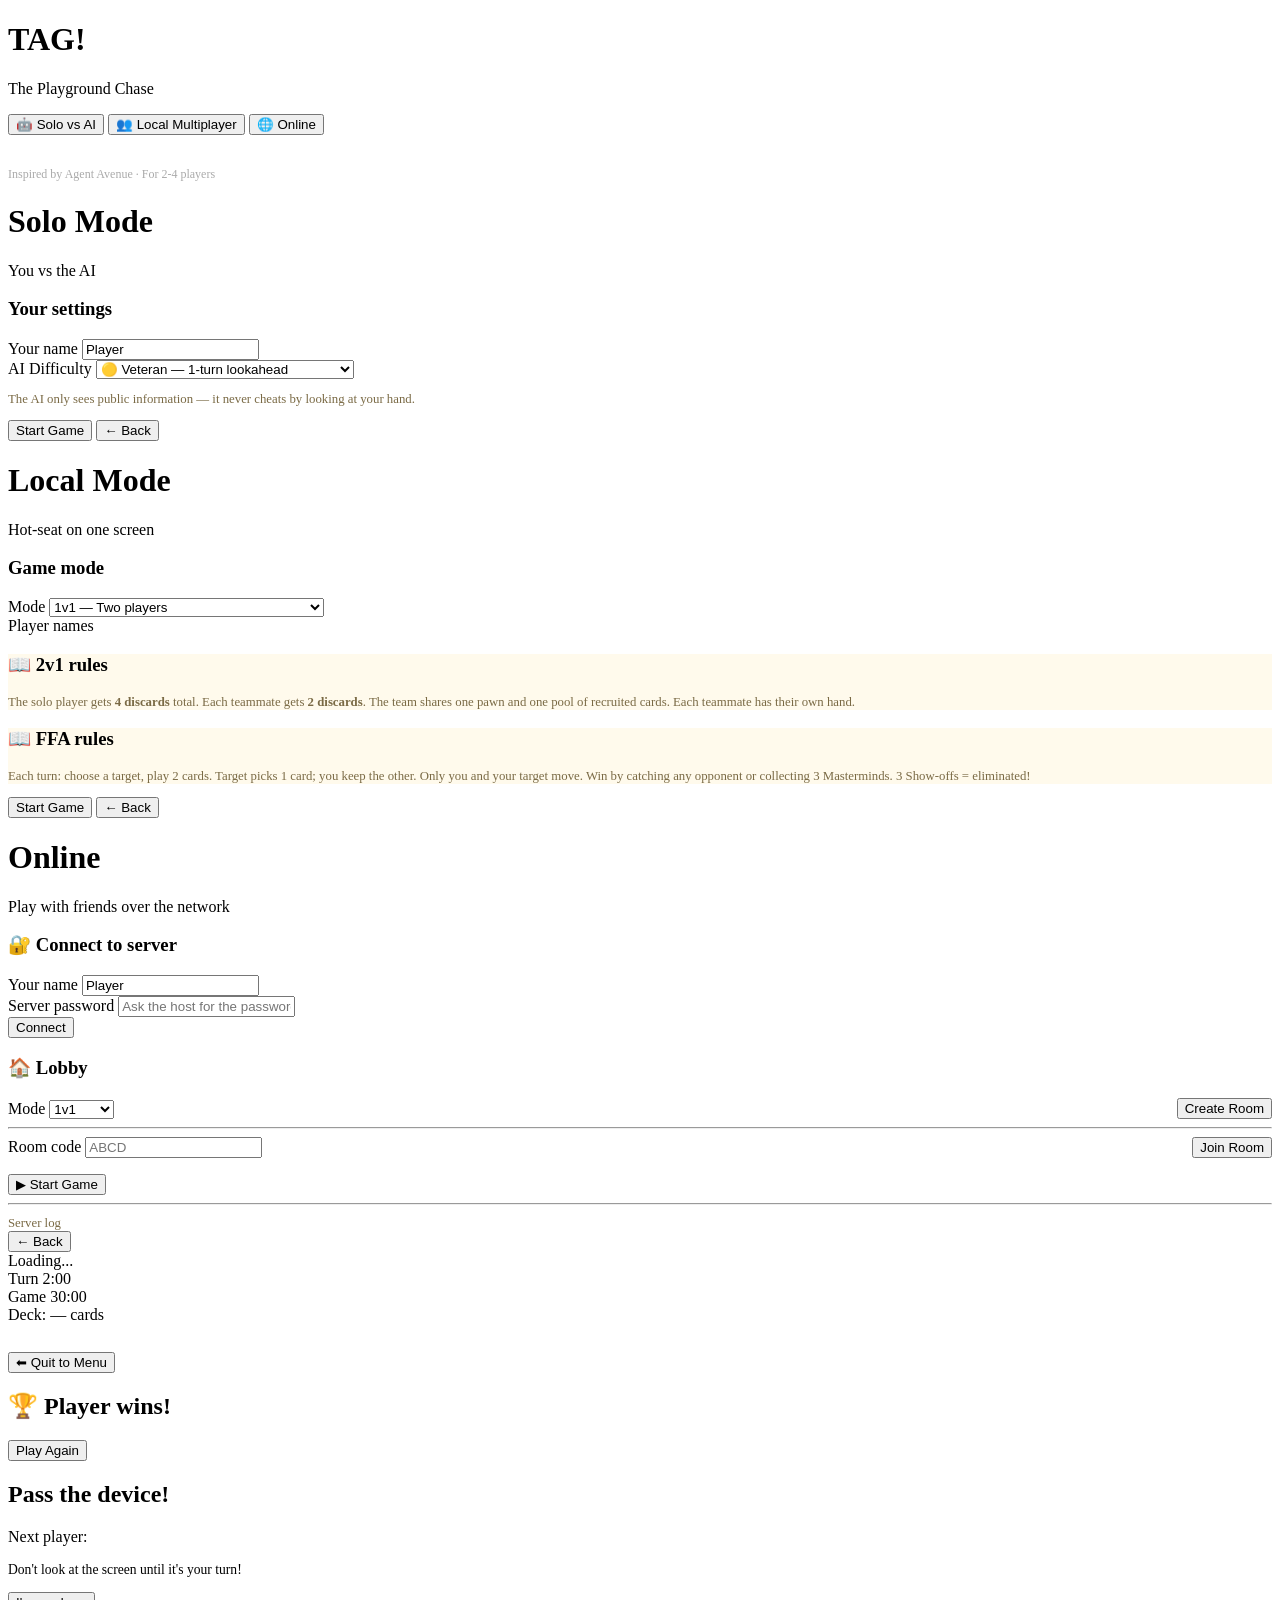
==== frontend/index.html @ 30dd3c61 "Initial implementation: TAG! — The Playground Chase digital board game Complete full-stack web game " ====
<!DOCTYPE html>
<html lang="en">
<head>
  <meta charset="UTF-8"/>
  <meta name="viewport" content="width=device-width, initial-scale=1.0"/>
  <title>TAG! — The Playground Chase</title>
  <link rel="stylesheet" href="/css/styles.css"/>
</head>
<body>

<!-- ============================================================
     MAIN MENU
============================================================ -->
<div id="screen-menu" class="screen active">
  <h1 class="title">TAG!</h1>
  <p class="subtitle">The Playground Chase</p>
  <div class="menu">
    <button id="btn-solo" class="btn btn-primary">🤖 Solo vs AI</button>
    <button id="btn-local" class="btn btn-secondary">👥 Local Multiplayer</button>
    <button id="btn-online" class="btn btn-outline">🌐 Online</button>
  </div>
  <p style="margin-top:32px;font-size:.75rem;color:#aaa;">Inspired by Agent Avenue · For 2-4 players</p>
</div>

<!-- ============================================================
     SOLO MODE SETUP
============================================================ -->
<div id="screen-solo" class="screen">
  <h1 class="title">Solo Mode</h1>
  <p class="subtitle">You vs the AI</p>

  <div class="form-section">
    <h3>Your settings</h3>
    <div class="form-group">
      <label>Your name</label>
      <input id="solo-name" type="text" placeholder="Player" value="Player"/>
    </div>
    <div class="form-group">
      <label>AI Difficulty</label>
      <select id="solo-difficulty">
        <option value="beginner">🟢 Beginner — random play</option>
        <option value="veteran" selected>🟡 Veteran — 1-turn lookahead</option>
        <option value="maestro">🔴 Maestro — deep strategy (2-3 turns)</option>
      </select>
    </div>
    <p style="font-size:.8rem;color:#7a6a45;">
      The AI only sees public information — it never cheats by looking at your hand.
    </p>
  </div>

  <div class="menu">
    <button id="btn-start-solo" class="btn btn-primary">Start Game</button>
    <button class="btn btn-outline btn-back">← Back</button>
  </div>
</div>

<!-- ============================================================
     LOCAL MODE SETUP
============================================================ -->
<div id="screen-local" class="screen">
  <h1 class="title">Local Mode</h1>
  <p class="subtitle">Hot-seat on one screen</p>

  <div class="form-section">
    <h3>Game mode</h3>
    <div class="form-group">
      <label>Mode</label>
      <select id="local-mode">
        <option value="local_1v1">1v1 — Two players</option>
        <option value="local_2v2">2v2 — Teams</option>
        <option value="local_2v1">2v1 — Team vs Solo (solo gets 4 discards)</option>
        <option value="local_ffa">FFA — 4 players free-for-all (attack freely)</option>
      </select>
    </div>
    <div class="form-group">
      <label>Player names</label>
      <div id="local-players-inputs" style="display:flex;flex-direction:column;gap:8px;"></div>
    </div>
  </div>

  <div class="form-section" style="background:#fffaec;">
    <h3>📖 2v1 rules</h3>
    <p style="font-size:.8rem;color:#7a6a45;">
      The solo player gets <strong>4 discards</strong> total. Each teammate gets <strong>2 discards</strong>.
      The team shares one pawn and one pool of recruited cards. Each teammate has their own hand.
    </p>
  </div>

  <div class="form-section" style="background:#fffaec;">
    <h3>📖 FFA rules</h3>
    <p style="font-size:.8rem;color:#7a6a45;">
      Each turn: choose a target, play 2 cards. Target picks 1 card; you keep the other. Only you and your target move.
      Win by catching any opponent or collecting 3 Masterminds. 3 Show-offs = eliminated!
    </p>
  </div>

  <div class="menu">
    <button id="btn-start-local" class="btn btn-primary">Start Game</button>
    <button class="btn btn-outline btn-back">← Back</button>
  </div>
</div>

<!-- ============================================================
     ONLINE MODE
============================================================ -->
<div id="screen-online" class="screen">
  <h1 class="title">Online</h1>
  <p class="subtitle">Play with friends over the network</p>

  <div id="online-connect-form" class="form-section">
    <h3>🔐 Connect to server</h3>
    <div class="form-group">
      <label>Your name</label>
      <input id="online-name" type="text" placeholder="Player" value="Player"/>
    </div>
    <div class="form-group">
      <label>Server password</label>
      <input id="online-password" type="password" placeholder="Ask the host for the password"/>
    </div>
    <button id="btn-connect" class="btn btn-primary">Connect</button>
  </div>

  <div id="online-lobby" class="form-section hidden">
    <h3>🏠 Lobby</h3>
    <div style="display:flex;gap:10px;align-items:flex-end;flex-wrap:wrap;">
      <div class="form-group" style="flex:1;min-width:140px;">
        <label>Mode</label>
        <select id="online-mode">
          <option value="local_1v1">1v1</option>
          <option value="local_2v2">2v2</option>
          <option value="local_ffa">FFA 4p</option>
        </select>
      </div>
      <button id="btn-create-room" class="btn btn-primary btn-sm">Create Room</button>
    </div>

    <hr class="divider"/>

    <div style="display:flex;gap:10px;align-items:flex-end;flex-wrap:wrap;">
      <div class="form-group" style="flex:1;min-width:140px;">
        <label>Room code</label>
        <input id="online-room-code" type="text" placeholder="ABCD" maxlength="8" style="text-transform:uppercase;"/>
      </div>
      <button id="btn-join-room" class="btn btn-secondary btn-sm">Join Room</button>
    </div>

    <div id="online-room-id-display" style="font-size:1.2rem;font-weight:900;color:#2d7a45;text-align:center;padding:8px 0;"></div>

    <button id="btn-start-online" class="btn btn-primary w-full">▶ Start Game</button>

    <hr class="divider"/>
    <label style="font-size:.8rem;color:#7a6a45;">Server log</label>
    <div id="chat-log"></div>
  </div>

  <div class="menu" style="max-width:480px;">
    <button class="btn btn-outline btn-back">← Back</button>
  </div>
</div>

<!-- ============================================================
     GAME SCREEN
============================================================ -->
<div id="screen-game" class="screen">
  <div id="status-bar">Loading...</div>

  <!-- Timer bar -->
  <div id="timer-bar">
    <div class="timer-cell" id="timer-turn-cell">
      <span class="timer-label">Turn</span>
      <span id="timer-turn-display" class="timer-value">2:00</span>
    </div>
    <div class="timer-cell timer-players" id="timer-players-cell">
      <!-- filled by JS: one block per player -->
    </div>
    <div class="timer-cell" id="timer-game-cell">
      <span class="timer-label">Game</span>
      <span id="timer-game-display" class="timer-value">30:00</span>
    </div>
  </div>

  <!-- Timer warning banner -->
  <div id="timer-warning" class="timer-warning hidden"></div>

  <div id="board-container"></div>

  <div class="deck-info" id="deck-info">Deck: — cards</div>

  <div id="pending-area" style="width:100%;max-width:900px;margin:12px auto;text-align:center;"></div>

  <div id="actions"></div>

  <div id="players-area" style="width:100%;max-width:900px;display:flex;flex-wrap:wrap;gap:12px;justify-content:center;"></div>

  <div style="margin-top:16px;">
    <button class="btn btn-outline btn-sm btn-back">⬅ Quit to Menu</button>
  </div>
</div>

<!-- ============================================================
     RESULT SCREEN
============================================================ -->
<div id="screen-result" class="screen">
  <div id="result-box">
    <h2 id="result-winner">🏆 Player wins!</h2>
    <p id="result-reason"></p>
    <button id="btn-play-again" class="btn btn-primary w-full">Play Again</button>
  </div>
</div>

<!-- ============================================================
     PASS SCREEN OVERLAY (hot-seat)
============================================================ -->
<div id="pass-overlay">
  <h2>Pass the device!</h2>
  <p>Next player: <strong id="pass-player-name"></strong></p>
  <p style="font-size:.85rem;">Don't look at the screen until it's your turn!</p>
  <button id="btn-pass-confirm" class="btn btn-primary">I'm ready →</button>
</div>

<script type="module" src="/js/app.js"></script>
</body>
</html>
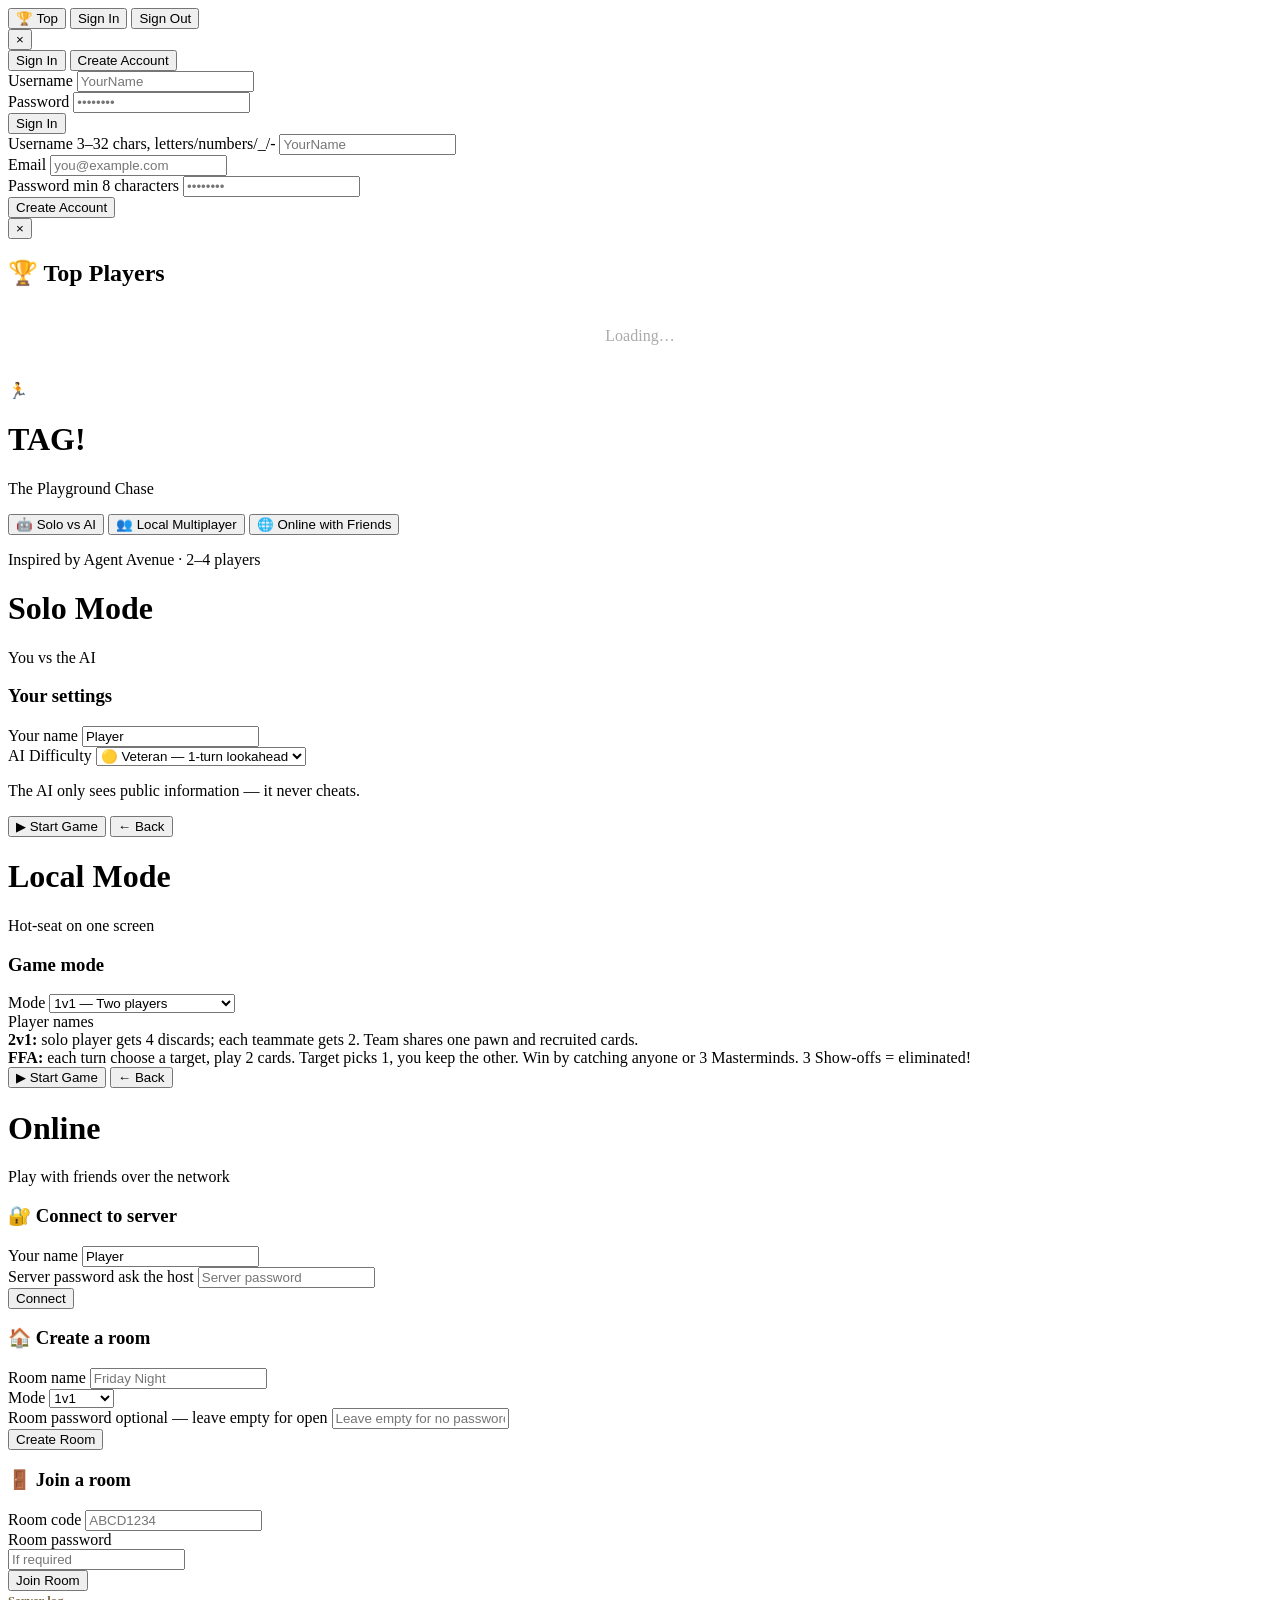
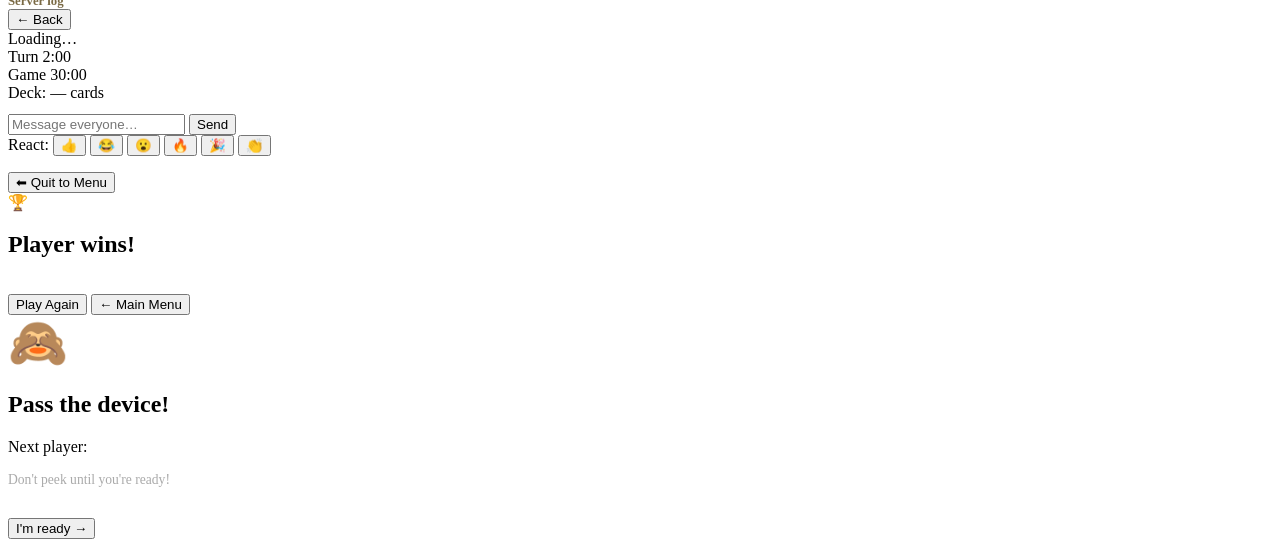
==== commit 3b2aee95: "Add admin panel, auth UI, visual redesign, disconnect handling, and dev tooling - Frontend: full vis" ====
--- a/frontend/index.html
+++ b/frontend/index.html
@@ -4,22 +4,97 @@
   <meta charset="UTF-8"/>
   <meta name="viewport" content="width=device-width, initial-scale=1.0"/>
   <title>TAG! — The Playground Chase</title>
+  <link rel="preconnect" href="https://fonts.googleapis.com"/>
+  <link rel="preconnect" href="https://fonts.gstatic.com" crossorigin/>
+  <link href="https://fonts.googleapis.com/css2?family=Fredoka+One&family=Nunito:wght@400;600;700;800;900&display=swap" rel="stylesheet"/>
   <link rel="stylesheet" href="/css/styles.css"/>
 </head>
 <body>
 
 <!-- ============================================================
+     USER BAR (top, always visible)
+============================================================ -->
+<div id="user-bar">
+  <div id="user-bar-inner">
+    <span id="user-greeting" class="user-greeting hidden"></span>
+    <button id="btn-leaderboard" class="btn-user-action hidden" onclick="showLeaderboard()">🏆 Top</button>
+    <button id="btn-auth-open" class="btn-user-action" onclick="openAuthModal()">Sign In</button>
+    <button id="btn-logout" class="btn-user-action btn-user-danger hidden" onclick="doLogout()">Sign Out</button>
+  </div>
+</div>
+
+<!-- ============================================================
+     AUTH MODAL
+============================================================ -->
+<div id="auth-modal" class="modal-backdrop hidden" onclick="closeAuthOnBackdrop(event)">
+  <div class="modal-box">
+    <button class="modal-close" onclick="closeAuthModal()">×</button>
+
+    <div class="auth-tabs">
+      <button id="tab-login"    class="auth-tab active" onclick="switchTab('login')">Sign In</button>
+      <button id="tab-register" class="auth-tab"        onclick="switchTab('register')">Create Account</button>
+    </div>
+
+    <!-- Login -->
+    <div id="form-login">
+      <div class="form-group">
+        <label>Username</label>
+        <input id="login-username" type="text" placeholder="YourName" autocomplete="username"/>
+      </div>
+      <div class="form-group">
+        <label>Password</label>
+        <input id="login-password" type="password" placeholder="••••••••" autocomplete="current-password"/>
+      </div>
+      <div id="login-error" class="form-error hidden"></div>
+      <button class="btn btn-primary w-full" onclick="doLogin()">Sign In</button>
+    </div>
+
+    <!-- Register -->
+    <div id="form-register" class="hidden">
+      <div class="form-group">
+        <label>Username <span class="form-hint">3–32 chars, letters/numbers/_/-</span></label>
+        <input id="reg-username" type="text" placeholder="YourName" autocomplete="username"/>
+      </div>
+      <div class="form-group">
+        <label>Email</label>
+        <input id="reg-email" type="email" placeholder="you@example.com" autocomplete="email"/>
+      </div>
+      <div class="form-group">
+        <label>Password <span class="form-hint">min 8 characters</span></label>
+        <input id="reg-password" type="password" placeholder="••••••••" autocomplete="new-password"/>
+      </div>
+      <div id="reg-error" class="form-error hidden"></div>
+      <button class="btn btn-primary w-full" onclick="doRegister()">Create Account</button>
+    </div>
+  </div>
+</div>
+
+<!-- ============================================================
+     LEADERBOARD MODAL
+============================================================ -->
+<div id="leaderboard-modal" class="modal-backdrop hidden" onclick="closeLeaderboardOnBackdrop(event)">
+  <div class="modal-box">
+    <button class="modal-close" onclick="closeLeaderboard()">×</button>
+    <h2 class="modal-title">🏆 Top Players</h2>
+    <div id="leaderboard-list"><p style="color:#aaa;text-align:center;padding:20px;">Loading…</p></div>
+  </div>
+</div>
+
+<!-- ============================================================
      MAIN MENU
 ============================================================ -->
 <div id="screen-menu" class="screen active">
-  <h1 class="title">TAG!</h1>
-  <p class="subtitle">The Playground Chase</p>
+  <div class="hero">
+    <div class="hero-emoji">🏃</div>
+    <h1 class="title">TAG!</h1>
+    <p class="subtitle">The Playground Chase</p>
+  </div>
   <div class="menu">
-    <button id="btn-solo" class="btn btn-primary">🤖 Solo vs AI</button>
-    <button id="btn-local" class="btn btn-secondary">👥 Local Multiplayer</button>
-    <button id="btn-online" class="btn btn-outline">🌐 Online</button>
-  </div>
-  <p style="margin-top:32px;font-size:.75rem;color:#aaa;">Inspired by Agent Avenue · For 2-4 players</p>
+    <button id="btn-solo"   class="btn btn-primary btn-menu">🤖 Solo vs AI</button>
+    <button id="btn-local"  class="btn btn-secondary btn-menu">👥 Local Multiplayer</button>
+    <button id="btn-online" class="btn btn-outline btn-menu">🌐 Online with Friends</button>
+  </div>
+  <p class="menu-footer">Inspired by Agent Avenue · 2–4 players</p>
 </div>
 
 <!-- ============================================================
@@ -40,16 +115,14 @@
       <select id="solo-difficulty">
         <option value="beginner">🟢 Beginner — random play</option>
         <option value="veteran" selected>🟡 Veteran — 1-turn lookahead</option>
-        <option value="maestro">🔴 Maestro — deep strategy (2-3 turns)</option>
+        <option value="maestro">🔴 Maestro — deep strategy</option>
       </select>
     </div>
-    <p style="font-size:.8rem;color:#7a6a45;">
-      The AI only sees public information — it never cheats by looking at your hand.
-    </p>
-  </div>
-
-  <div class="menu">
-    <button id="btn-start-solo" class="btn btn-primary">Start Game</button>
+    <p class="form-note">The AI only sees public information — it never cheats.</p>
+  </div>
+
+  <div class="menu" style="max-width:360px;">
+    <button id="btn-start-solo" class="btn btn-primary">▶ Start Game</button>
     <button class="btn btn-outline btn-back">← Back</button>
   </div>
 </div>
@@ -68,8 +141,8 @@
       <select id="local-mode">
         <option value="local_1v1">1v1 — Two players</option>
         <option value="local_2v2">2v2 — Teams</option>
-        <option value="local_2v1">2v1 — Team vs Solo (solo gets 4 discards)</option>
-        <option value="local_ffa">FFA — 4 players free-for-all (attack freely)</option>
+        <option value="local_2v1">2v1 — Team vs Solo</option>
+        <option value="local_ffa">FFA — 4 players free-for-all</option>
       </select>
     </div>
     <div class="form-group">
@@ -78,24 +151,15 @@
     </div>
   </div>
 
-  <div class="form-section" style="background:#fffaec;">
-    <h3>📖 2v1 rules</h3>
-    <p style="font-size:.8rem;color:#7a6a45;">
-      The solo player gets <strong>4 discards</strong> total. Each teammate gets <strong>2 discards</strong>.
-      The team shares one pawn and one pool of recruited cards. Each teammate has their own hand.
-    </p>
-  </div>
-
-  <div class="form-section" style="background:#fffaec;">
-    <h3>📖 FFA rules</h3>
-    <p style="font-size:.8rem;color:#7a6a45;">
-      Each turn: choose a target, play 2 cards. Target picks 1 card; you keep the other. Only you and your target move.
-      Win by catching any opponent or collecting 3 Masterminds. 3 Show-offs = eliminated!
-    </p>
-  </div>
-
-  <div class="menu">
-    <button id="btn-start-local" class="btn btn-primary">Start Game</button>
+  <div class="info-box">
+    <b>2v1:</b> solo player gets 4 discards; each teammate gets 2. Team shares one pawn and recruited cards.
+  </div>
+  <div class="info-box">
+    <b>FFA:</b> each turn choose a target, play 2 cards. Target picks 1, you keep the other. Win by catching anyone or 3 Masterminds. 3 Show-offs = eliminated!
+  </div>
+
+  <div class="menu" style="max-width:360px;">
+    <button id="btn-start-local" class="btn btn-primary">▶ Start Game</button>
     <button class="btn btn-outline btn-back">← Back</button>
   </div>
 </div>
@@ -107,6 +171,7 @@
   <h1 class="title">Online</h1>
   <p class="subtitle">Play with friends over the network</p>
 
+  <!-- Connect to server -->
   <div id="online-connect-form" class="form-section">
     <h3>🔐 Connect to server</h3>
     <div class="form-group">
@@ -114,46 +179,70 @@
       <input id="online-name" type="text" placeholder="Player" value="Player"/>
     </div>
     <div class="form-group">
-      <label>Server password</label>
-      <input id="online-password" type="password" placeholder="Ask the host for the password"/>
-    </div>
-    <button id="btn-connect" class="btn btn-primary">Connect</button>
-  </div>
-
-  <div id="online-lobby" class="form-section hidden">
-    <h3>🏠 Lobby</h3>
-    <div style="display:flex;gap:10px;align-items:flex-end;flex-wrap:wrap;">
-      <div class="form-group" style="flex:1;min-width:140px;">
-        <label>Mode</label>
-        <select id="online-mode">
-          <option value="local_1v1">1v1</option>
-          <option value="local_2v2">2v2</option>
-          <option value="local_ffa">FFA 4p</option>
-        </select>
-      </div>
-      <button id="btn-create-room" class="btn btn-primary btn-sm">Create Room</button>
-    </div>
-
-    <hr class="divider"/>
-
-    <div style="display:flex;gap:10px;align-items:flex-end;flex-wrap:wrap;">
-      <div class="form-group" style="flex:1;min-width:140px;">
-        <label>Room code</label>
-        <input id="online-room-code" type="text" placeholder="ABCD" maxlength="8" style="text-transform:uppercase;"/>
-      </div>
-      <button id="btn-join-room" class="btn btn-secondary btn-sm">Join Room</button>
-    </div>
-
-    <div id="online-room-id-display" style="font-size:1.2rem;font-weight:900;color:#2d7a45;text-align:center;padding:8px 0;"></div>
-
-    <button id="btn-start-online" class="btn btn-primary w-full">▶ Start Game</button>
-
-    <hr class="divider"/>
-    <label style="font-size:.8rem;color:#7a6a45;">Server log</label>
-    <div id="chat-log"></div>
-  </div>
-
-  <div class="menu" style="max-width:480px;">
+      <label>Server password <span class="form-hint">ask the host</span></label>
+      <input id="online-password" type="password" placeholder="Server password"/>
+    </div>
+    <button id="btn-connect" class="btn btn-primary w-full">Connect</button>
+  </div>
+
+  <!-- Lobby (shown after connect) -->
+  <div id="online-lobby" class="hidden" style="width:100%;max-width:520px;">
+
+    <!-- Create room -->
+    <div class="form-section">
+      <h3>🏠 Create a room</h3>
+      <div class="form-row">
+        <div class="form-group" style="flex:1;">
+          <label>Room name</label>
+          <input id="online-room-name" type="text" placeholder="Friday Night"/>
+        </div>
+        <div class="form-group" style="width:130px;">
+          <label>Mode</label>
+          <select id="online-mode">
+            <option value="local_1v1">1v1</option>
+            <option value="local_2v2">2v2</option>
+            <option value="local_ffa">FFA 4p</option>
+          </select>
+        </div>
+      </div>
+      <div class="form-group">
+        <label>Room password <span class="form-hint">optional — leave empty for open</span></label>
+        <input id="online-room-password" type="text" placeholder="Leave empty for no password"/>
+      </div>
+      <button id="btn-create-room" class="btn btn-primary">Create Room</button>
+    </div>
+
+    <!-- Join room -->
+    <div class="form-section">
+      <h3>🚪 Join a room</h3>
+      <div class="form-row">
+        <div class="form-group" style="flex:1;">
+          <label>Room code</label>
+          <input id="online-room-code" type="text" placeholder="ABCD1234" maxlength="8" style="text-transform:uppercase;"/>
+        </div>
+        <div class="form-group" style="width:150px;">
+          <label>Room password</label>
+          <input id="online-join-password" type="text" placeholder="If required"/>
+        </div>
+      </div>
+      <button id="btn-join-room" class="btn btn-secondary">Join Room</button>
+    </div>
+
+    <!-- Current room info -->
+    <div class="form-section" id="online-room-section" style="display:none;">
+      <h3 id="online-room-header">Room: </h3>
+      <div id="online-room-id-display" class="room-code-display"></div>
+      <div id="online-players-list" style="margin:8px 0;"></div>
+      <button id="btn-start-online" class="btn btn-primary w-full">▶ Start Game</button>
+    </div>
+
+    <div class="form-section">
+      <label style="font-size:.8rem;color:#7a6a45;font-weight:600;">Server log</label>
+      <div id="chat-log"></div>
+    </div>
+  </div>
+
+  <div class="menu" style="max-width:520px;">
     <button class="btn btn-outline btn-back">← Back</button>
   </div>
 </div>
@@ -162,24 +251,20 @@
      GAME SCREEN
 ============================================================ -->
 <div id="screen-game" class="screen">
-  <div id="status-bar">Loading...</div>
-
-  <!-- Timer bar -->
+  <div id="status-bar">Loading…</div>
+
   <div id="timer-bar">
     <div class="timer-cell" id="timer-turn-cell">
       <span class="timer-label">Turn</span>
       <span id="timer-turn-display" class="timer-value">2:00</span>
     </div>
-    <div class="timer-cell timer-players" id="timer-players-cell">
-      <!-- filled by JS: one block per player -->
-    </div>
+    <div class="timer-cell timer-players" id="timer-players-cell"></div>
     <div class="timer-cell" id="timer-game-cell">
       <span class="timer-label">Game</span>
       <span id="timer-game-display" class="timer-value">30:00</span>
     </div>
   </div>
 
-  <!-- Timer warning banner -->
   <div id="timer-warning" class="timer-warning hidden"></div>
 
   <div id="board-container"></div>
@@ -191,6 +276,24 @@
   <div id="actions"></div>
 
   <div id="players-area" style="width:100%;max-width:900px;display:flex;flex-wrap:wrap;gap:12px;justify-content:center;"></div>
+
+  <!-- In-game chat (online mode) -->
+  <div id="ingame-chat" class="ingame-chat hidden">
+    <div id="ingame-chat-log" class="ingame-chat-log"></div>
+    <div class="ingame-chat-input-row">
+      <input id="ingame-chat-text" type="text" placeholder="Message everyone…" maxlength="200"/>
+      <button onclick="sendChatAll()" class="btn btn-sm btn-primary">Send</button>
+    </div>
+    <div id="reaction-bar" class="reaction-bar">
+      <span class="reaction-label">React:</span>
+      <button onclick="sendReaction('good_play')"   class="reaction-btn" title="Good play">👍</button>
+      <button onclick="sendReaction('haha')"        class="reaction-btn" title="Haha">😂</button>
+      <button onclick="sendReaction('wow')"         class="reaction-btn" title="Wow">😮</button>
+      <button onclick="sendReaction('fire')"        class="reaction-btn" title="Fire">🔥</button>
+      <button onclick="sendReaction('celebrate')"   class="reaction-btn" title="Celebrate">🎉</button>
+      <button onclick="sendReaction('well_played')" class="reaction-btn" title="Well played">👏</button>
+    </div>
+  </div>
 
   <div style="margin-top:16px;">
     <button class="btn btn-outline btn-sm btn-back">⬅ Quit to Menu</button>
@@ -202,9 +305,11 @@
 ============================================================ -->
 <div id="screen-result" class="screen">
   <div id="result-box">
-    <h2 id="result-winner">🏆 Player wins!</h2>
+    <div id="result-trophy">🏆</div>
+    <h2 id="result-winner">Player wins!</h2>
     <p id="result-reason"></p>
-    <button id="btn-play-again" class="btn btn-primary w-full">Play Again</button>
+    <button id="btn-play-again" class="btn btn-primary w-full" style="margin-top:16px;">Play Again</button>
+    <button class="btn btn-outline w-full btn-back" style="margin-top:8px;">← Main Menu</button>
   </div>
 </div>
 
@@ -212,10 +317,13 @@
      PASS SCREEN OVERLAY (hot-seat)
 ============================================================ -->
 <div id="pass-overlay">
-  <h2>Pass the device!</h2>
-  <p>Next player: <strong id="pass-player-name"></strong></p>
-  <p style="font-size:.85rem;">Don't look at the screen until it's your turn!</p>
-  <button id="btn-pass-confirm" class="btn btn-primary">I'm ready →</button>
+  <div class="pass-inner">
+    <div style="font-size:3rem;">🙈</div>
+    <h2>Pass the device!</h2>
+    <p>Next player: <strong id="pass-player-name"></strong></p>
+    <p style="font-size:.85rem;color:#aaa;">Don't peek until you're ready!</p>
+    <button id="btn-pass-confirm" class="btn btn-primary" style="margin-top:16px;">I'm ready →</button>
+  </div>
 </div>
 
 <script type="module" src="/js/app.js"></script>
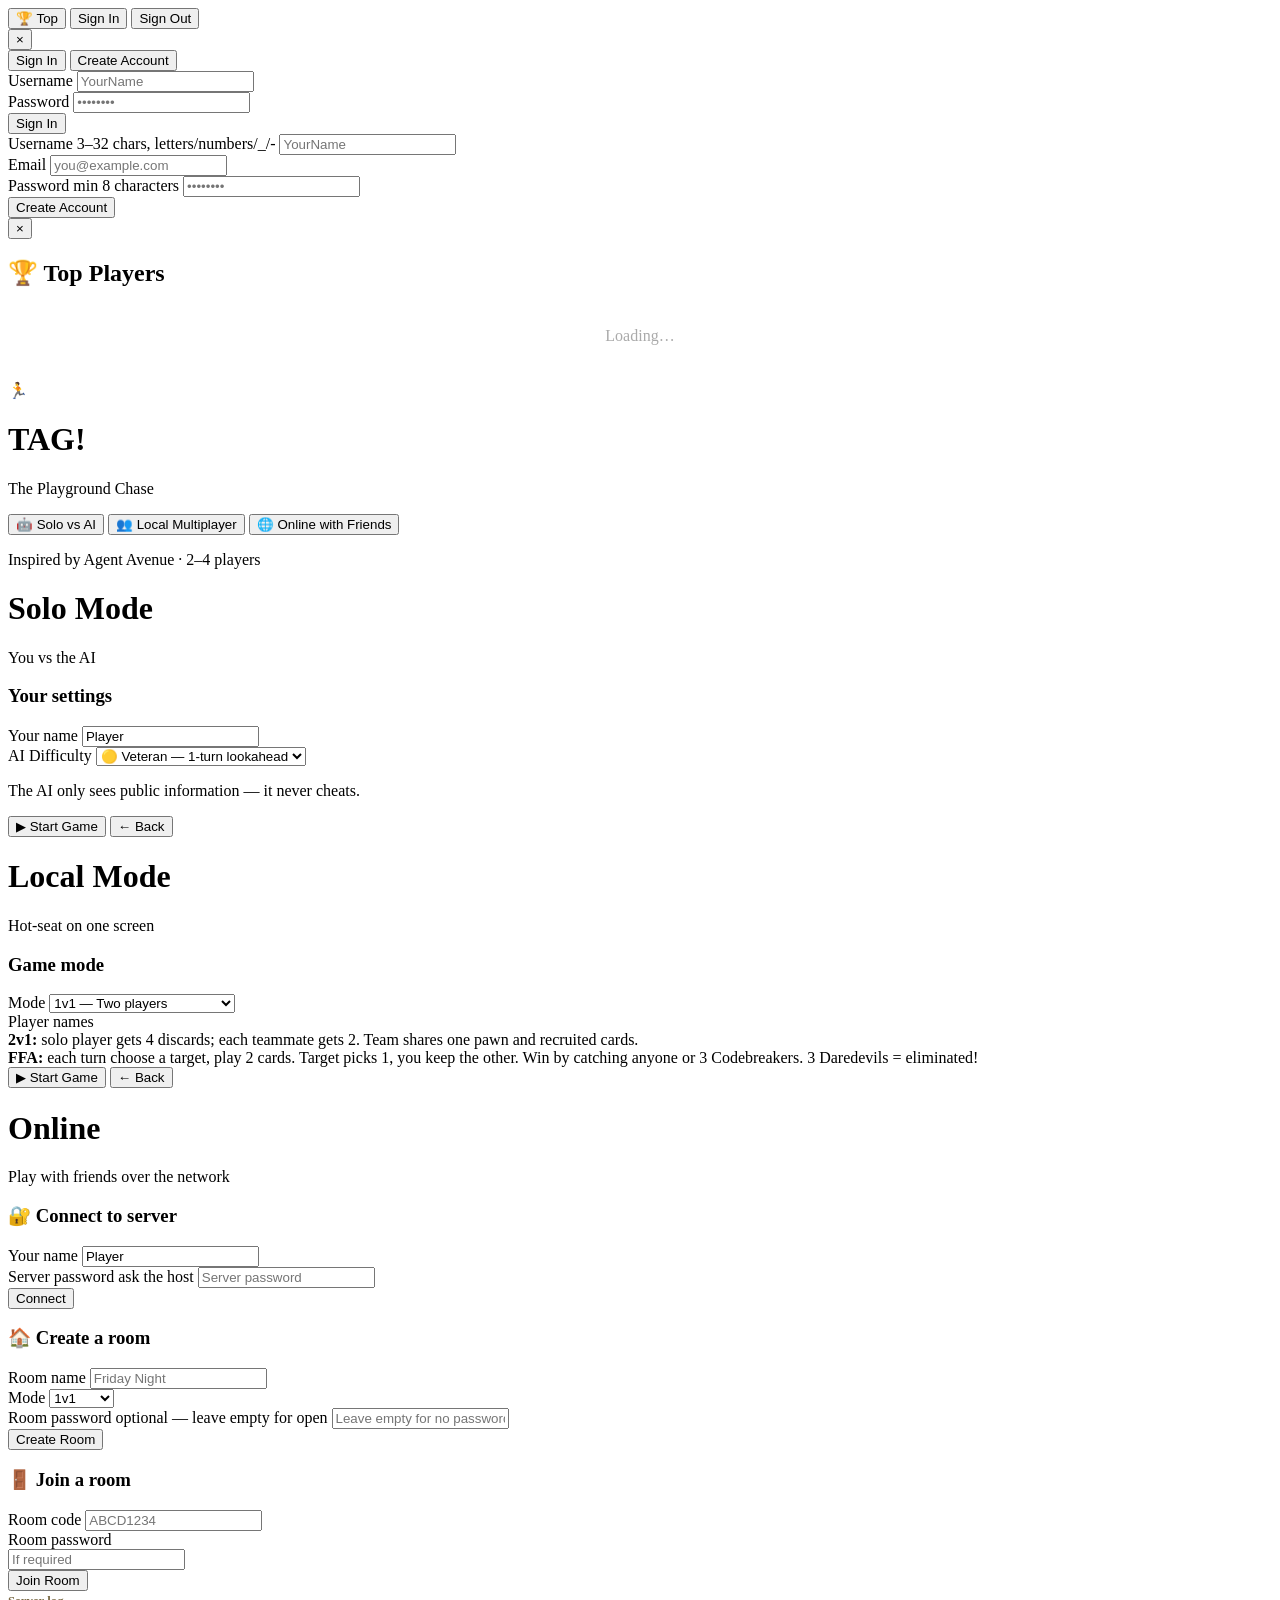
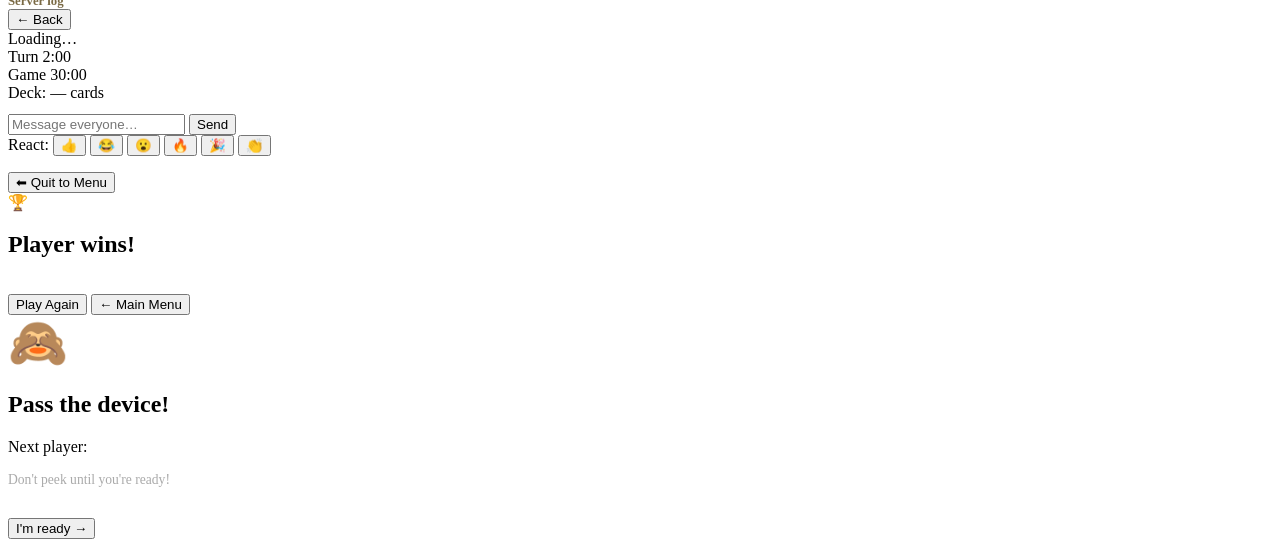
==== commit 3f510e55: "Rename cards to Agent Avenue names, add SVG art, redesign board & card UI Card renames (backend + fr" ====
--- a/frontend/index.html
+++ b/frontend/index.html
@@ -155,7 +155,7 @@
     <b>2v1:</b> solo player gets 4 discards; each teammate gets 2. Team shares one pawn and recruited cards.
   </div>
   <div class="info-box">
-    <b>FFA:</b> each turn choose a target, play 2 cards. Target picks 1, you keep the other. Win by catching anyone or 3 Masterminds. 3 Show-offs = eliminated!
+    <b>FFA:</b> each turn choose a target, play 2 cards. Target picks 1, you keep the other. Win by catching anyone or 3 Codebreakers. 3 Daredevils = eliminated!
   </div>
 
   <div class="menu" style="max-width:360px;">
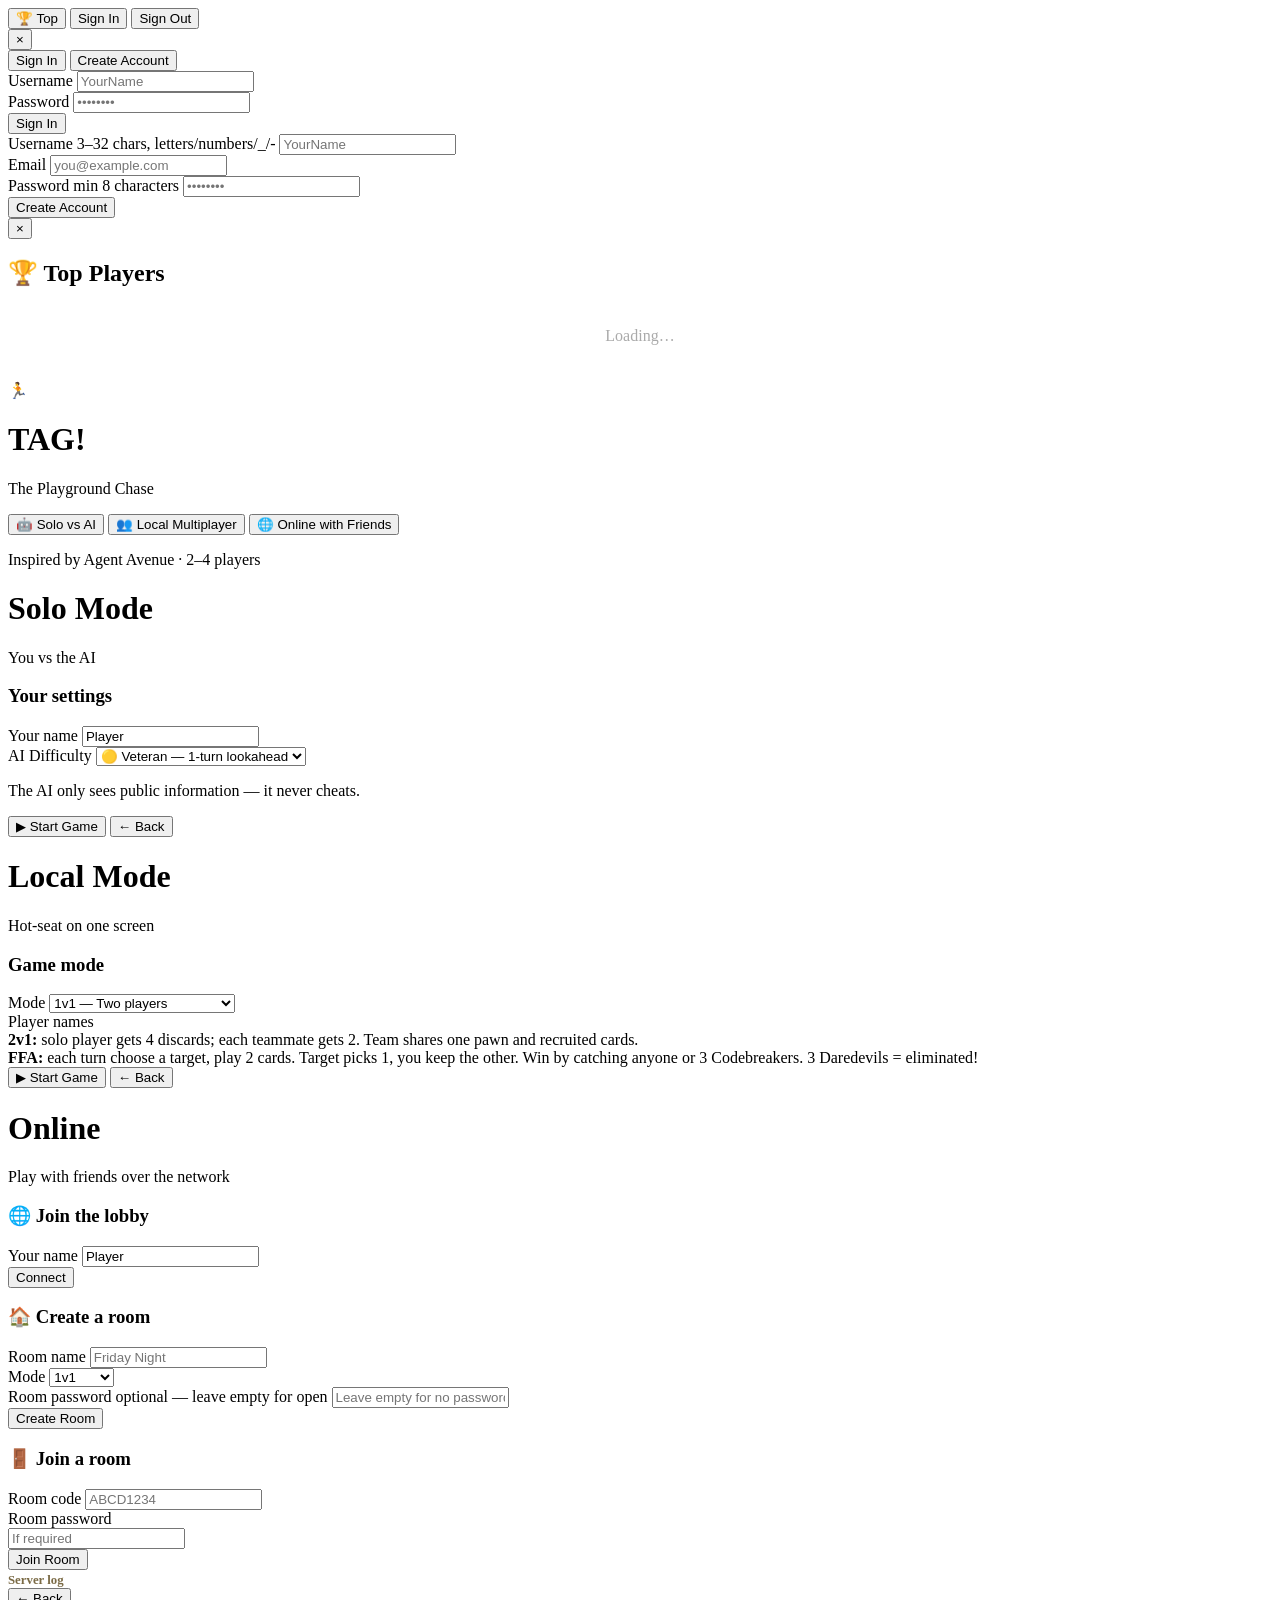
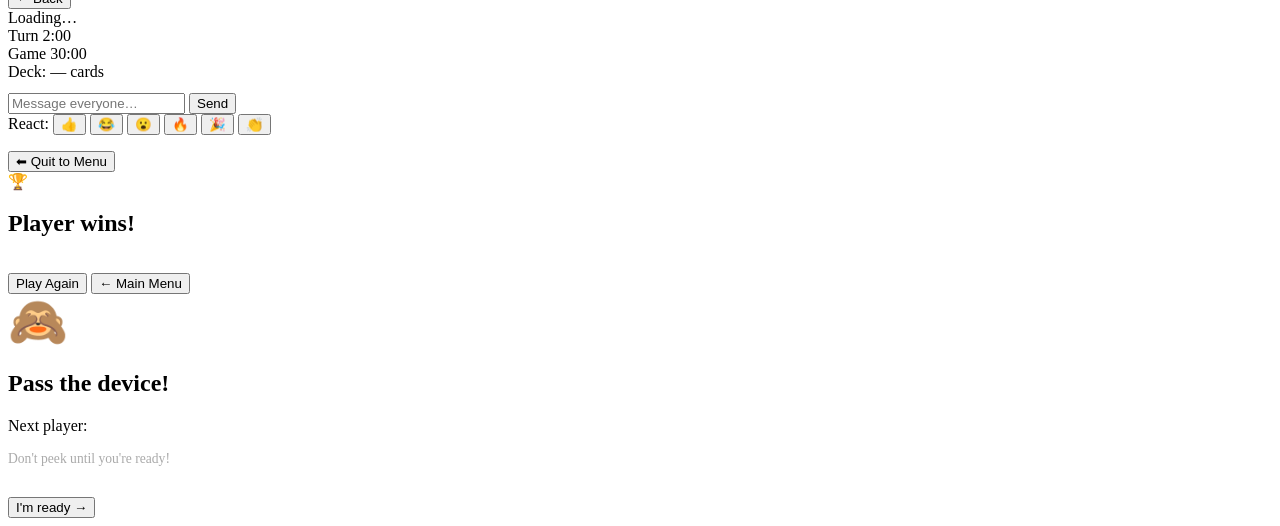
==== commit d1053c40: "Remove server password gate — per-room passwords are the only auth Online mode now works like any pu" ====
--- a/frontend/index.html
+++ b/frontend/index.html
@@ -173,14 +173,10 @@
 
   <!-- Connect to server -->
   <div id="online-connect-form" class="form-section">
-    <h3>🔐 Connect to server</h3>
+    <h3>🌐 Join the lobby</h3>
     <div class="form-group">
       <label>Your name</label>
       <input id="online-name" type="text" placeholder="Player" value="Player"/>
-    </div>
-    <div class="form-group">
-      <label>Server password <span class="form-hint">ask the host</span></label>
-      <input id="online-password" type="password" placeholder="Server password"/>
     </div>
     <button id="btn-connect" class="btn btn-primary w-full">Connect</button>
   </div>
